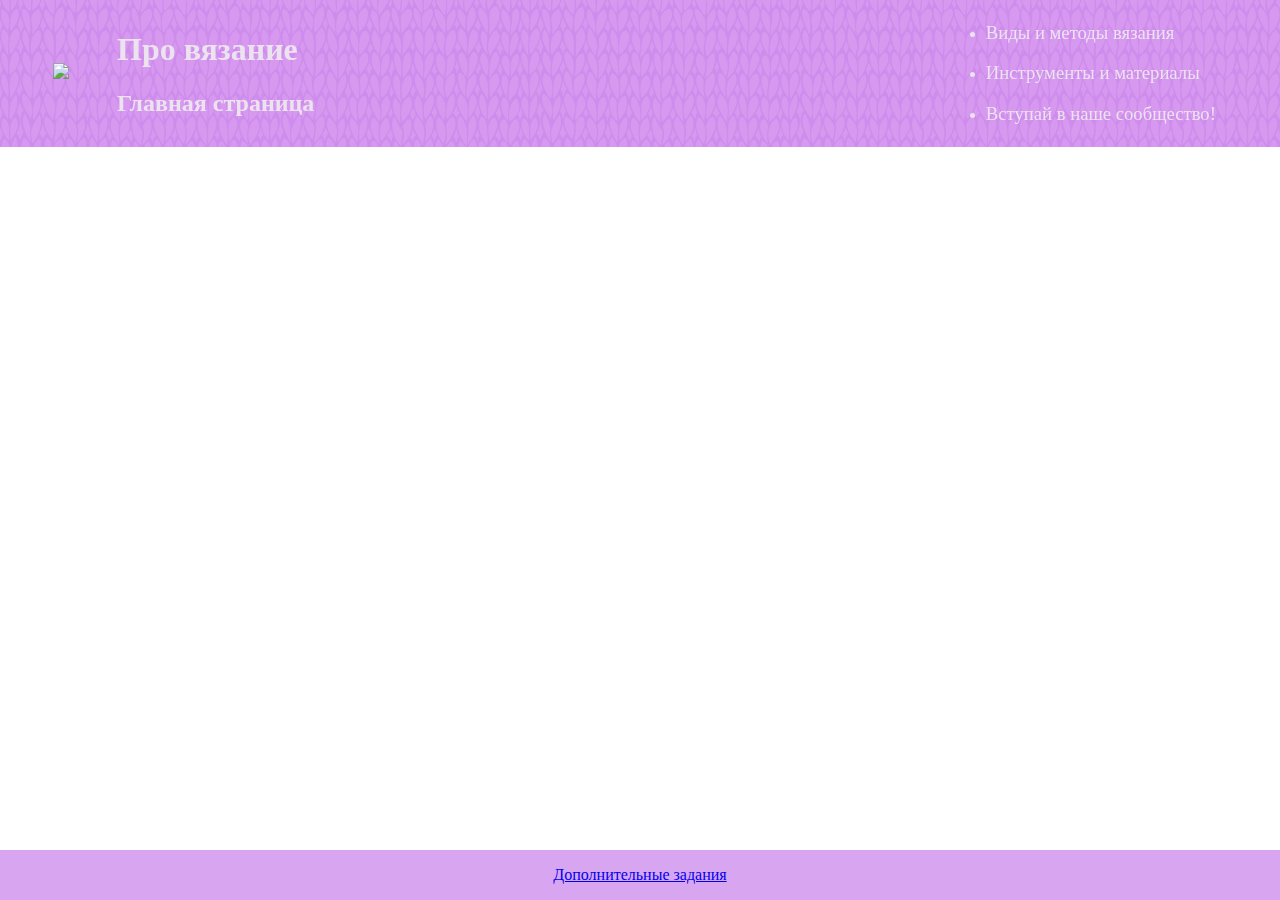
==== cw_1/website/main/index.html @ 221915cd "оформление подвала + изменила цвет" ====
<!DOCTYPE html>
<html lang="en">
<head>
    <meta charset="UTF-8">
    <link rel="stylesheet" href="../css/style.css">
    <title>knit n crochet</title>
</head>
<body>
<div class="header">
    <table class="header">
        <tbody >
<tr id="head">
<td width="110px">
    <a href="../main/index.html"><img id="icon" src="../pic/icon.png" width="90px"></a>
</td>
<td width="65%">
    <h1>Про вязание</h1>
    <h2>Главная страница</h2>
</td>
<td>
    <ul>
        <li><a href="../main/methods.html" class="header_link"><p>Виды и методы вязания</p></a></li>
		<li><a href="../main/materials.html" class="header_link"><p>Инструменты и материалы</p></a></li>
        <li><a href="../main/form.html" class="header_link"><p>Вступай в наше сообщество!</p></a></li>
    </ul>
</td>
</tr>
</tbody>
</table>
</div>

<div class="footer">
    <a href="extratask.html" class="footer_link"><p>Дополнительные задания</p></a>
</div>
</body>
</html>
---- cw_1/website/css/style.css ----
.header {
    position: fixed;
    top: 0;
    width: 100%;
    background: url(../pic/background.png);
    color: #ebe3ee;
    height: 133px;
}
.header_link {
    color: #ebe3ee;
    text-decoration: none;
    font-size:14pt;
}
.header_link:visited {
    text-decoration: none;
    color: #ebe3ee;
}
.header_link:hover {
    color: white;
    text-decoration: none;
    font-size:15pt;
}
.header_link:active {
    text-decoration: none;
    color: #4a1060;
}
.footer_link: {
    color: #a126c6;
    text-decoration: none;
}
#icon {
    padding: 10px;
    padding-right: 20px;
    padding-left: 50px;
}
.content {
    margin-left: 230px;
    margin-top: 133px;
}
body {
    display: block;
    margin: 0px;
}
.footer {
   position: fixed;
   left: 0;
   bottom: 0;
   width: 100%;
   background-color: #d8a5f0;
   text-align: center;
}
.nav {
    top: 133px;
	padding-bottom: 10010px;
	margin-bottom: -10000px;
	float: left;
	width: 230px;
	position: fixed;
	background: #eee;
}
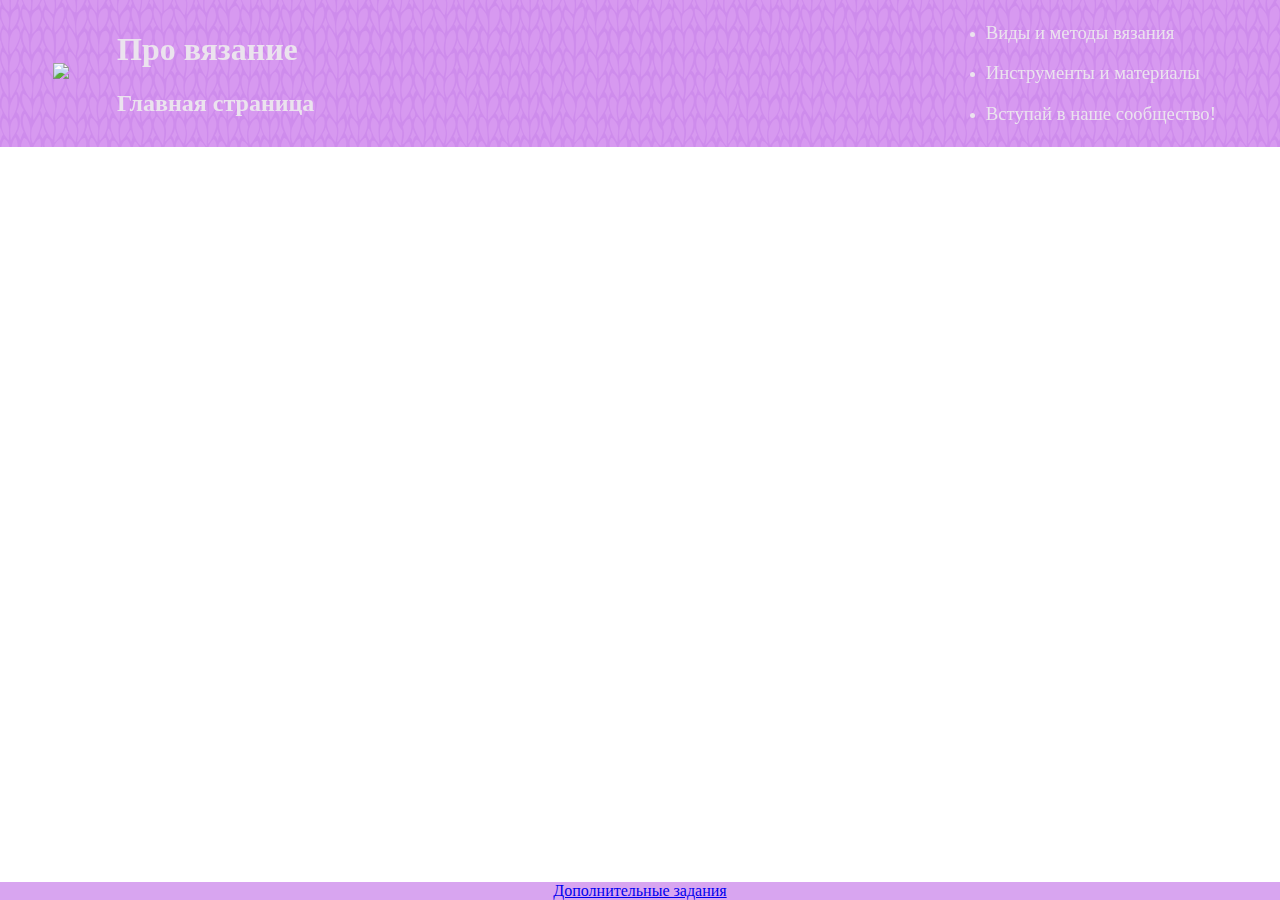
==== commit f11296f7: "исправляю ошибки х2" ====
--- a/cw_1/website/main/index.html
+++ b/cw_1/website/main/index.html
@@ -29,8 +29,10 @@
 </table>
 </div>
 
+
+
 <div class="footer">
-    <a href="extratask.html" class="footer_link"><p>Дополнительные задания</p></a>
+    <a href="extratask.html" class="footer_link">Дополнительные задания</a>
 </div>
 </body>
 </html>--- a/cw_1/website/css/style.css
+++ b/cw_1/website/css/style.css
@@ -20,11 +20,11 @@
     text-decoration: none;
     font-size:15pt;
 }
-.header_link:active {
+.footer_link:active {
+    color: #a126c6;
     text-decoration: none;
-    color: #4a1060;
 }
-.footer_link: {
+.footer_link:visited {
     color: #a126c6;
     text-decoration: none;
 }
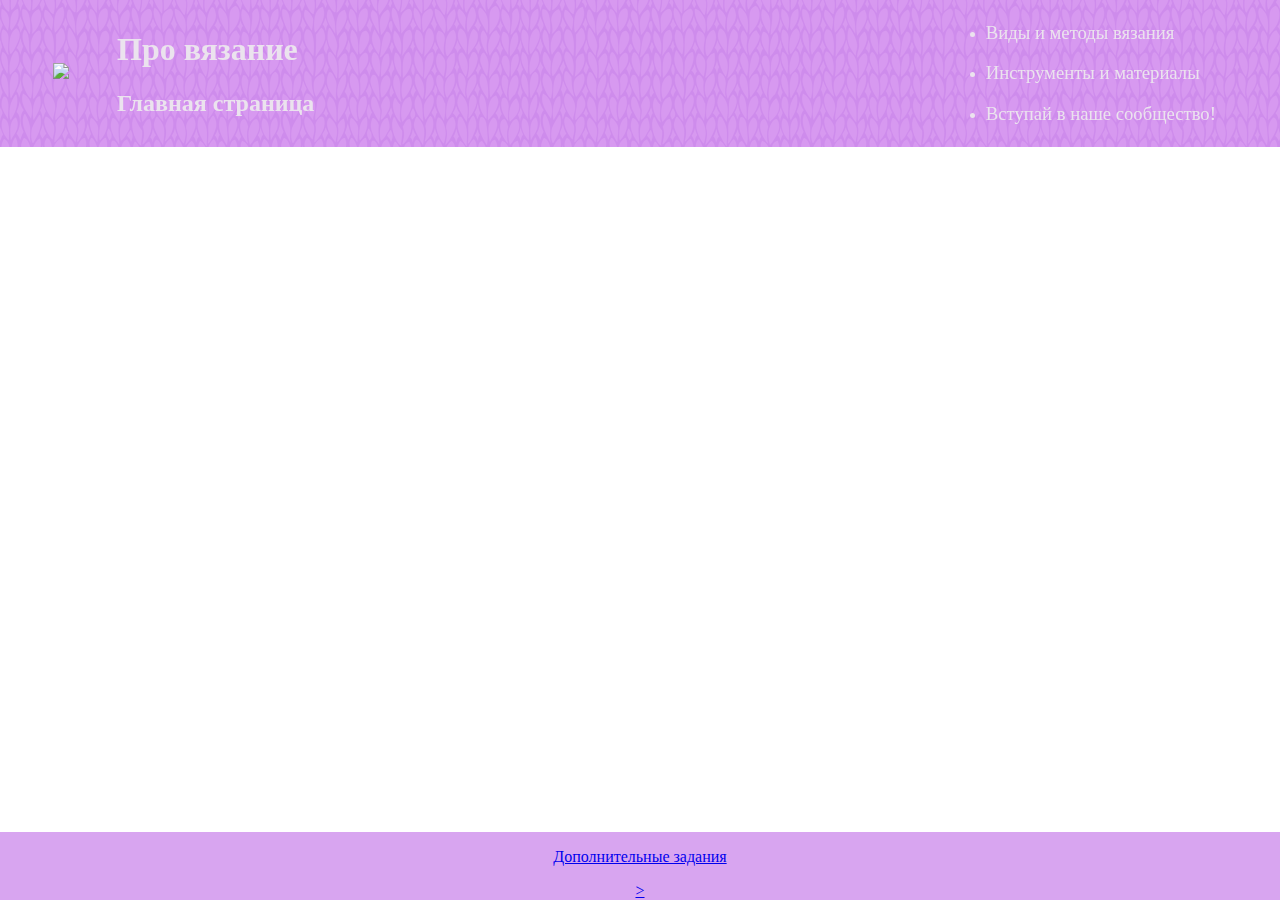
==== commit b28bdd14: "в поисках ошибки x2" ====
--- a/cw_1/website/main/index.html
+++ b/cw_1/website/main/index.html
@@ -32,7 +32,7 @@
 
 
 <div class="footer">
-    <a href="extratask.html" class="footer_link">Дополнительные задания</a>
+    <a href="../main/extratask.html" class="footer_link"><p>Дополнительные задания</p>></a>
 </div>
 </body>
 </html>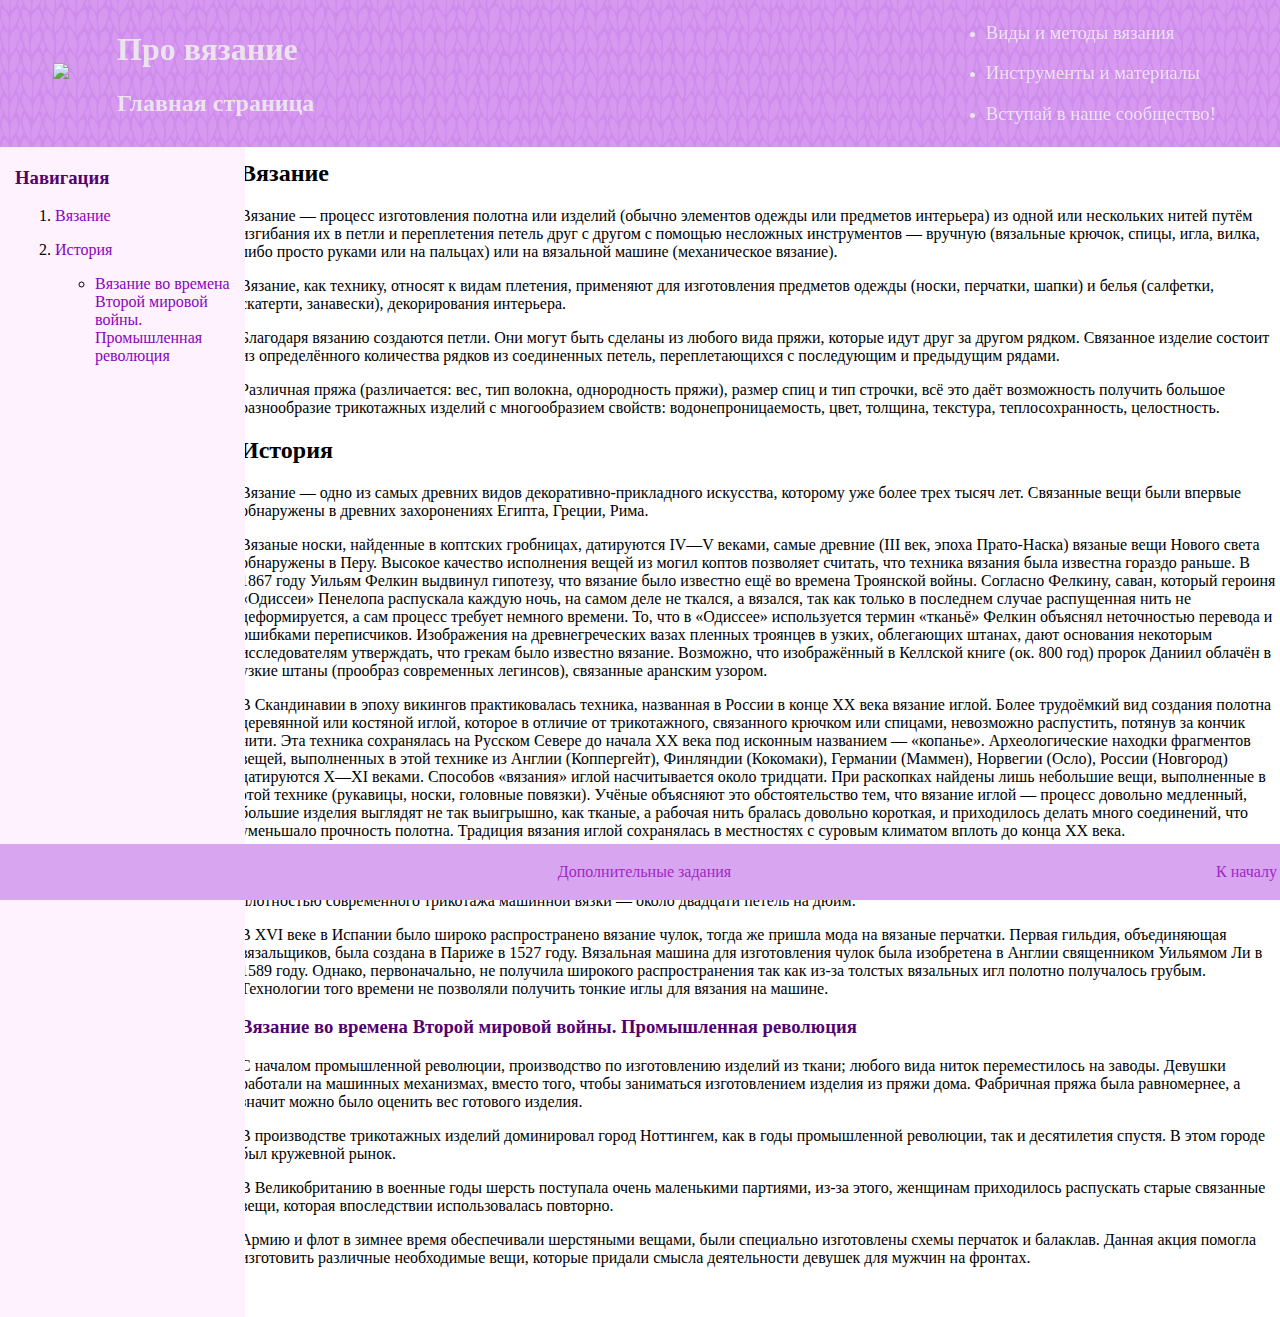
==== commit fb3f261c: "навигация на основных страницах" ====
--- a/cw_1/website/main/index.html
+++ b/cw_1/website/main/index.html
@@ -28,11 +28,72 @@
 </tbody>
 </table>
 </div>
-
-
-
+<div class="nav"><h3>Навигация</h3>
+    <ol>
+        <li><a href="#top" class="nav_link" target="_self"><p>Вязание</p></a></li>
+        <li>
+            <a href="#head2" class="nav_link" target="_self"><p>История</p></a>
+        <ul>
+            <li>
+                <a href="#head3" class="nav_link" target="_self"><p>Вязание во времена Второй мировой войны. Промышленная революция</p></a>
+            </li>
+        </ul>
+        </li>
+    </ol>
+</div>
+<div class="content">
+<h2>Вязание</h2>
+    <p>
+        Вязание — процесс изготовления полотна или изделий (обычно элементов одежды или предметов интерьера) из одной или нескольких нитей путём изгибания их в петли и пе­ре­пле­тения петель друг с другом с помощью несложных инструментов — вручную (вязальные крючок, спицы, игла, вилка, либо просто руками или на пальцах) или на вязальной машине (механическое вязание).
+    </p>
+    <p>
+        Вязание, как технику, относят к видам плетения, применяют для изготовления предметов одежды (носки, перчатки, шапки) и белья (салфетки, скатерти, занавески), декорирования интерьера.
+    </p>
+    <p>
+        Благодаря вязанию создаются петли. Они могут быть сделаны из любого вида пряжи, которые идут друг за другом рядком. Связанное изделие состоит из определённого количества рядков из соединенных петель, переплетающихся с последующим и предыдущим рядами.
+    </p>
+    <p>
+        Различная пряжа (различается: вес, тип волокна, однородность пряжи), размер спиц и тип строчки, всё это даёт возможность получить большое разнообразие трикотажных изделий с многообразием свойств: водонепроницаемость, цвет, толщина, текстура, теплосохранность, целостность.
+    </p>
+<h2><a id="head2">История</a></h2>
+    <p>
+        Вязание — одно из самых древних видов декоративно-прикладного искусства, которому уже более трех тысяч лет. Связанные вещи были впервые обнаружены в древних захоронениях Египта, Греции, Рима.
+    </p>
+    <p>
+        Вязаные носки, найденные в коптских гробницах, датируются IV—V веками, самые древние (III век, эпоха Прато-Наска) вязаные вещи Нового света обнаружены в Перу. Высокое качество исполнения вещей из могил коптов позволяет считать, что техника вязания была известна гораздо раньше. В 1867 году Уильям Фелкин выдвинул гипотезу, что вязание было известно ещё во времена Троянской войны. Согласно Фелкину, саван, который героиня «Одиссеи» Пенелопа распускала каждую ночь, на самом деле не ткался, а вязался, так как только в последнем случае распущенная нить не деформируется, а сам процесс требует немного времени. То, что в «Одиссее» используется термин «тканьё» Фелкин объяснял неточностью перевода и ошибками переписчиков. Изображения на древнегреческих вазах пленных троянцев в узких, облегающих штанах, дают основания некоторым исследователям утверждать, что грекам было известно вязание. Возможно, что изображённый в Келлской книге (ок. 800 год) пророк Даниил облачён в узкие штаны (прообраз современных легинсов), связанные аранским узором.
+    </p>
+    <p>
+        В Скандинавии в эпоху викингов практиковалась техника, названная в России в конце XX века вязание иглой. Более трудоёмкий вид создания полотна деревянной или костяной иглой, которое в отличие от трикотажного, связанного крючком или спицами, невозможно распустить, потянув за кончик нити. Эта техника сохранялась на Русском Севере до начала XX века под исконным названием — «копанье». Археологические находки фрагментов вещей, выполненных в этой технике из Англии (Коппергейт), Финляндии (Кокомаки), Германии (Маммен), Норвегии (Осло), России (Новгород) датируются X—XI веками. Способов «вязания» иглой насчитывается около тридцати. При раскопках найдены лишь небольшие вещи, выполненные в этой технике (рукавицы, носки, головные повязки). Учёные объясняют это обстоятельство тем, что вязание иглой — процесс довольно медленный, большие изделия выглядят не так выигрышно, как тканые, а рабочая нить бралась довольно короткая, и приходилось делать много соединений, что уменьшало прочность полотна. Традиция вязания иглой сохранялась в местностях с суровым климатом вплоть до конца XX века.
+    </p>
+    <p>
+        В центральной и южной Европе искусство вязания возродилось в XIII веке. В гробницах принцев из рода де ла Серда в аббатстве Санта-Мария-ла-Реаль-де-Лас-Хюлгас обнаружены вязаные из шёлковых нитей перчатки и наволочки. Причём плотность вязаного полотна наволочек сравнима с плотностью современного трикотажа машинной вязки — около двадцати петель на дюйм.
+    </p>
+    <p>
+        В XVI веке в Испании было широко распространено вязание чулок, тогда же пришла мода на вязаные перчатки. Первая гильдия, объединяющая вязальщиков, была создана в Париже в 1527 году. Вязальная машина для изготовления чулок была изобретена в Англии священником Уильямом Ли в 1589 году. Однако, первоначально, не получила широкого распространения так как из-за толстых вязальных игл полотно получалось грубым. Технологии того времени не позволяли получить тонкие иглы для вязания на машине.
+    </p>
+<h3><a id="head3">Вязание во времена Второй мировой войны. Промышленная революция</a></h3>
+    <p>
+        С началом промышленной революции, производство по изготовлению изделий из ткани; любого вида ниток переместилось на заводы. Девушки работали на машинных механизмах, вместо того, чтобы заниматься изготовлением изделия из пряжи дома. Фабричная пряжа была равномернее, а значит можно было оценить вес готового изделия.
+    </p>
+    <p>
+        В производстве трикотажных изделий доминировал город Ноттингем, как в годы промышленной революции, так и десятилетия спустя. В этом городе был кружевной рынок.
+    </p>
+    <p>
+        В Великобританию в военные годы шерсть поступала очень маленькими партиями, из-за этого, женщинам приходилось распускать старые связанные вещи, которая впоследствии использовалась повторно.
+    </p>
+    <p>
+        Армию и флот в зимнее время обеспечивали шерстяными вещами, были специально изготовлены схемы перчаток и балаклав. Данная акция помогла изготовить различные необходимые вещи, которые придали смысла деятельности девушек для мужчин на фронтах.
+    </p>
+</div>
 <div class="footer">
-    <a href="../main/extratask.html" class="footer_link"><p>Дополнительные задания</p>></a>
+    <table>
+        <td align="right" width="800px">
+            <a href="extratask.html" class="footer_link"><p>Дополнительные задания</p></a>
+        </td>
+        <td align="right" width="600px">
+            <a href="#top" class="footer_link"><p>К началу</p></a>
+        </td>
+    </table>
 </div>
 </body>
 </html>--- a/cw_1/website/css/style.css
+++ b/cw_1/website/css/style.css
@@ -5,27 +5,23 @@
     background: url(../pic/background.png);
     color: #ebe3ee;
     height: 133px;
+    z-index: 999;
 }
-.header_link {
+.header_link:any-link  {
     color: #ebe3ee;
     text-decoration: none;
     font-size:14pt;
 }
-.header_link:visited {
-    text-decoration: none;
-    color: #ebe3ee;
-}
 .header_link:hover {
     color: white;
-    text-decoration: none;
     font-size:15pt;
 }
-.footer_link:active {
+.footer_link:any-link {
     color: #a126c6;
     text-decoration: none;
 }
-.footer_link:visited {
-    color: #a126c6;
+.nav_link:any-link {
+    color: #8a02bd;
     text-decoration: none;
 }
 #icon {
@@ -33,9 +29,14 @@
     padding-right: 20px;
     padding-left: 50px;
 }
+h3{
+    color: #520370;
+}
 .content {
-    margin-left: 230px;
-    margin-top: 133px;
+    margin-left: 240px;
+    margin-top: 160px;
+    margin-bottom: 50px;
+    accent-color: #b22af2;
 }
 body {
     display: block;
@@ -52,9 +53,11 @@
 .nav {
     top: 133px;
 	padding-bottom: 10010px;
+	padding-left: 15px;
+	padding-top: 15px;
 	margin-bottom: -10000px;
 	float: left;
 	width: 230px;
 	position: fixed;
-	background: #eee;
+	background: #fef2fe;
 }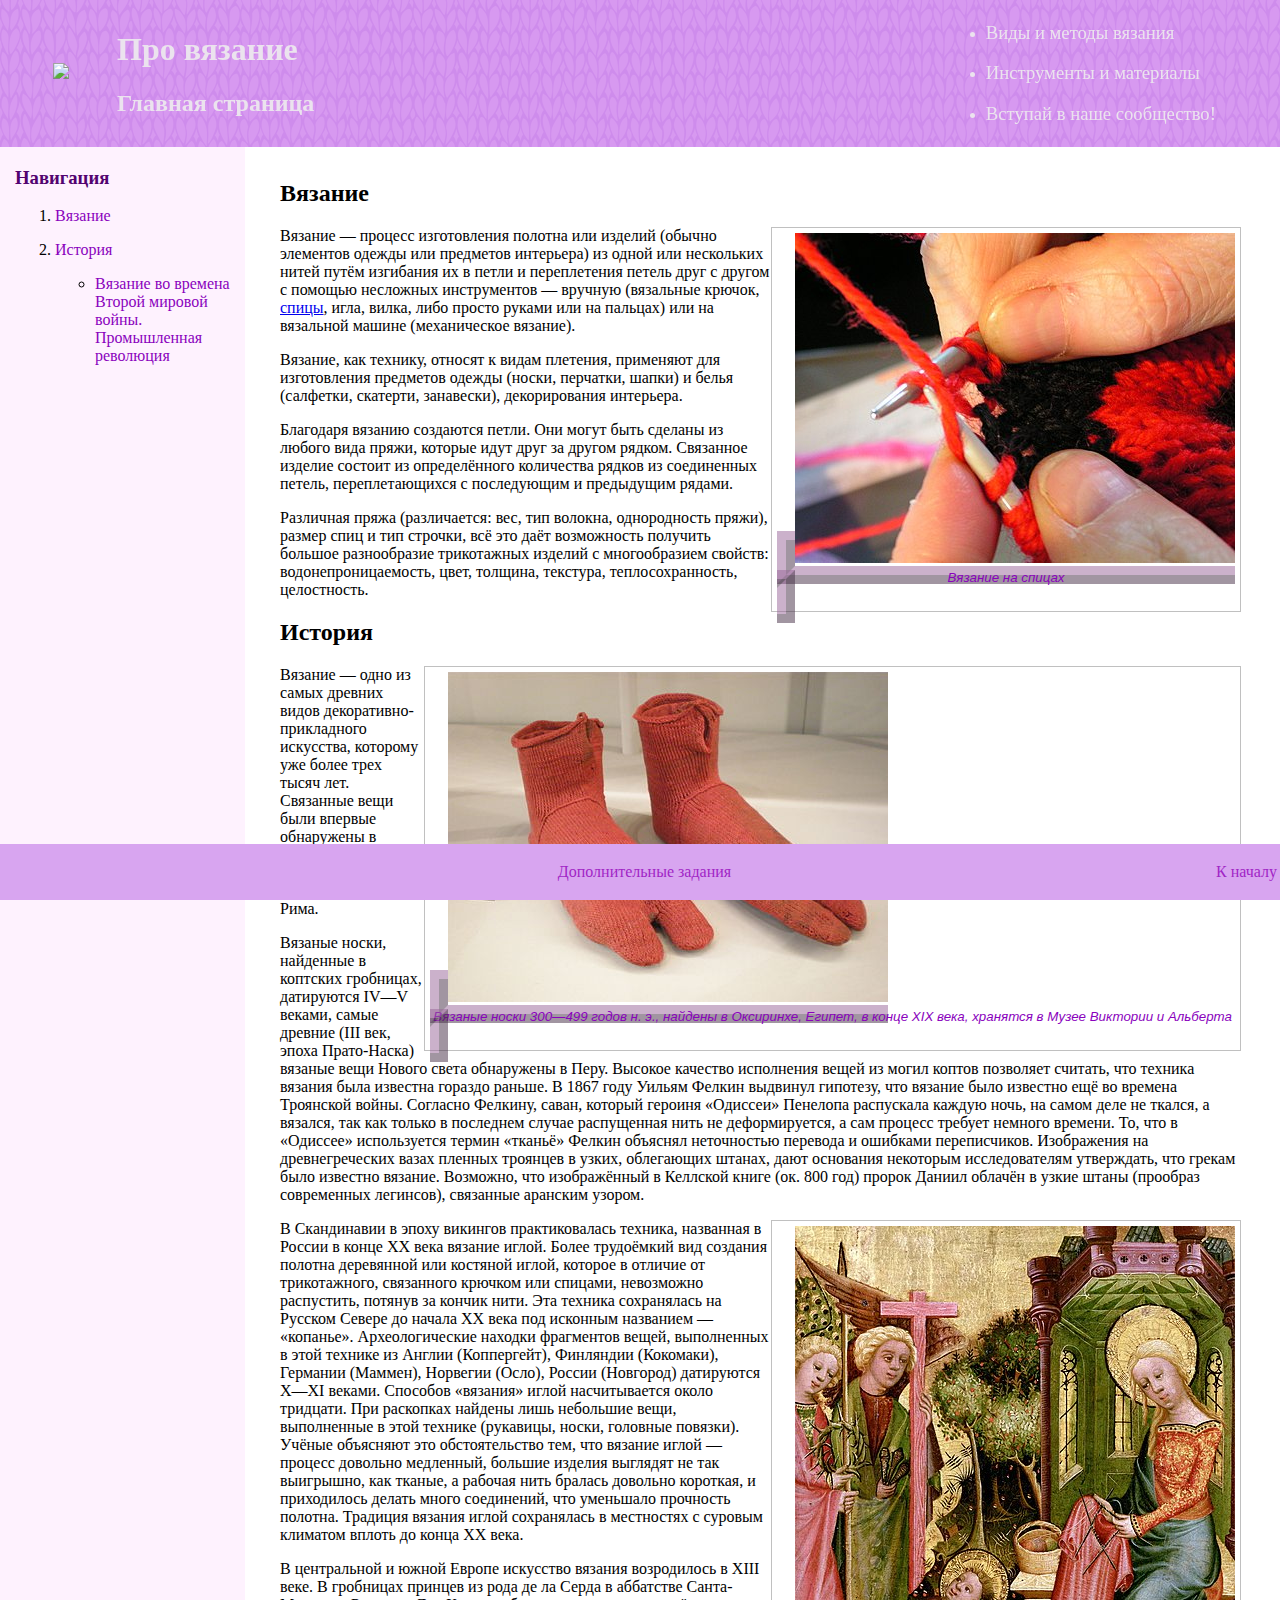
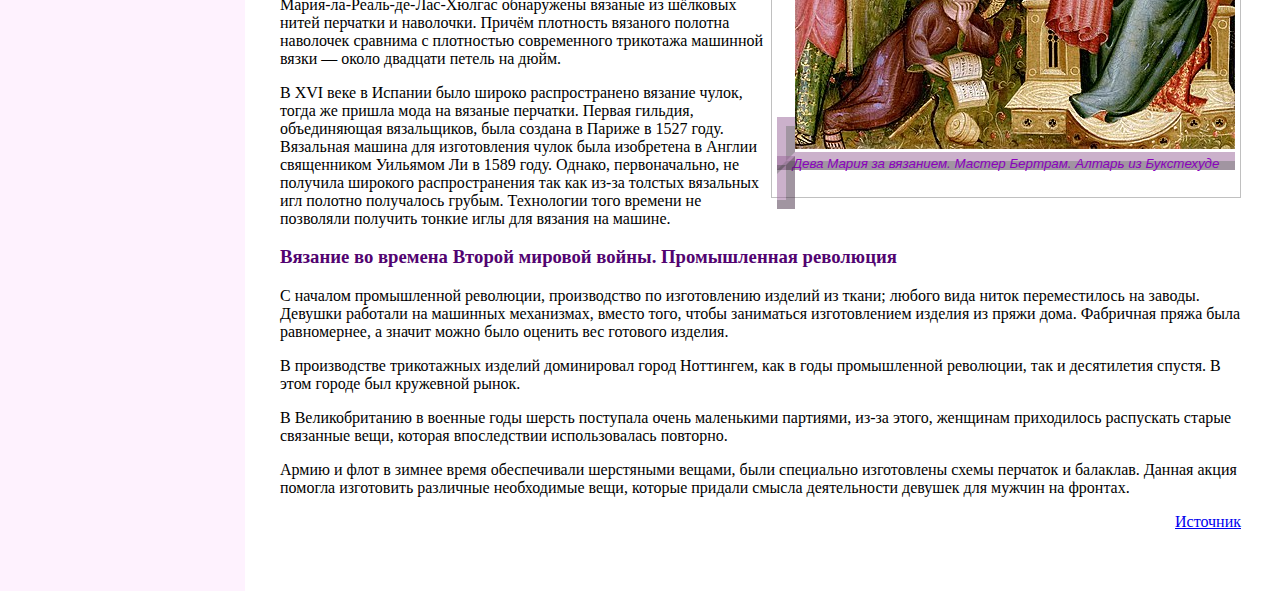
==== commit 1c391c53: "добавила картинки" ====
--- a/cw_1/website/main/index.html
+++ b/cw_1/website/main/index.html
@@ -44,7 +44,8 @@
 <div class="content">
 <h2>Вязание</h2>
     <p>
-        Вязание — процесс изготовления полотна или изделий (обычно элементов одежды или предметов интерьера) из одной или нескольких нитей путём изгибания их в петли и пе­ре­пле­тения петель друг с другом с помощью несложных инструментов — вручную (вязальные крючок, спицы, игла, вилка, либо просто руками или на пальцах) или на вязальной машине (механическое вязание).
+        <figure><span class="content_img"><img src="../pic/ind1.jpg" title="Вязание"><figcaption>Вязание на спицах</figcaption></span></figure>
+        Вязание — процесс изготовления полотна или изделий (обычно элементов одежды или предметов интерьера) из одной или нескольких нитей путём изгибания их в петли и переплетения петель друг с другом с помощью несложных инструментов — вручную (вязальные крючок, <a href="https://creveezo.github.io/cw_1/website/main/materials.html#head2_1">спицы</a>, игла, вилка, либо просто руками или на пальцах) или на вязальной машине (механическое вязание).
     </p>
     <p>
         Вязание, как технику, относят к видам плетения, применяют для изготовления предметов одежды (носки, перчатки, шапки) и белья (салфетки, скатерти, занавески), декорирования интерьера.
@@ -57,12 +58,14 @@
     </p>
 <h2><a id="head2">История</a></h2>
     <p>
+        <figure><span class="content_img"><img src="../pic/ind2.jpg" title="Выглядят, конечно, странно"><figcaption>Вязаные носки 300—499 годов н. э., найдены в Оксиринхе, Египет, в конце XIX века, хранятся в Музее Виктории и Альберта</figcaption></span></figure>
         Вязание — одно из самых древних видов декоративно-прикладного искусства, которому уже более трех тысяч лет. Связанные вещи были впервые обнаружены в древних захоронениях Египта, Греции, Рима.
     </p>
     <p>
         Вязаные носки, найденные в коптских гробницах, датируются IV—V веками, самые древние (III век, эпоха Прато-Наска) вязаные вещи Нового света обнаружены в Перу. Высокое качество исполнения вещей из могил коптов позволяет считать, что техника вязания была известна гораздо раньше. В 1867 году Уильям Фелкин выдвинул гипотезу, что вязание было известно ещё во времена Троянской войны. Согласно Фелкину, саван, который героиня «Одиссеи» Пенелопа распускала каждую ночь, на самом деле не ткался, а вязался, так как только в последнем случае распущенная нить не деформируется, а сам процесс требует немного времени. То, что в «Одиссее» используется термин «тканьё» Фелкин объяснял неточностью перевода и ошибками переписчиков. Изображения на древнегреческих вазах пленных троянцев в узких, облегающих штанах, дают основания некоторым исследователям утверждать, что грекам было известно вязание. Возможно, что изображённый в Келлской книге (ок. 800 год) пророк Даниил облачён в узкие штаны (прообраз современных легинсов), связанные аранским узором.
     </p>
     <p>
+        <figure><span class="content_img"><img src="../pic/ind3.jpg"><figcaption>Дева Мария за вязанием. Мастер Бертрам. Алтарь из Букстехуде</figcaption></span></figure>
         В Скандинавии в эпоху викингов практиковалась техника, названная в России в конце XX века вязание иглой. Более трудоёмкий вид создания полотна деревянной или костяной иглой, которое в отличие от трикотажного, связанного крючком или спицами, невозможно распустить, потянув за кончик нити. Эта техника сохранялась на Русском Севере до начала XX века под исконным названием — «копанье». Археологические находки фрагментов вещей, выполненных в этой технике из Англии (Коппергейт), Финляндии (Кокомаки), Германии (Маммен), Норвегии (Осло), России (Новгород) датируются X—XI веками. Способов «вязания» иглой насчитывается около тридцати. При раскопках найдены лишь небольшие вещи, выполненные в этой технике (рукавицы, носки, головные повязки). Учёные объясняют это обстоятельство тем, что вязание иглой — процесс довольно медленный, большие изделия выглядят не так выигрышно, как тканые, а рабочая нить бралась довольно короткая, и приходилось делать много соединений, что уменьшало прочность полотна. Традиция вязания иглой сохранялась в местностях с суровым климатом вплоть до конца XX века.
     </p>
     <p>
@@ -84,6 +87,9 @@
     <p>
         Армию и флот в зимнее время обеспечивали шерстяными вещами, были специально изготовлены схемы перчаток и балаклав. Данная акция помогла изготовить различные необходимые вещи, которые придали смысла деятельности девушек для мужчин на фронтах.
     </p>
+<p align="right">
+    <a href="https://ru.wikipedia.org/wiki/%D0%92%D1%8F%D0%B7%D0%B0%D0%BD%D0%B8%D0%B5" target="_blank">Источник</a>
+</p>
 </div>
 <div class="footer">
     <table>
--- a/cw_1/website/css/style.css
+++ b/cw_1/website/css/style.css
@@ -33,10 +33,26 @@
     color: #520370;
 }
 .content {
-    margin-left: 240px;
-    margin-top: 160px;
-    margin-bottom: 50px;
+    margin-left: 280px;
+    margin-right: 39px;
+    padding-top: 160px;
+    margin-bottom: 60px;
     accent-color: #b22af2;
+}
+figure {
+    border: thin #c0c0c0 solid;
+    padding: 5px;
+    margin: auto;
+    float: right;
+}
+span.content_img {
+border: 5mm ridge rgba(153, 102, 153, .5);
+}
+figcaption {
+    color: #8a02bd;
+    font: italic smaller sans-serif;
+    padding: 3px;
+    text-align: center;
 }
 body {
     display: block;
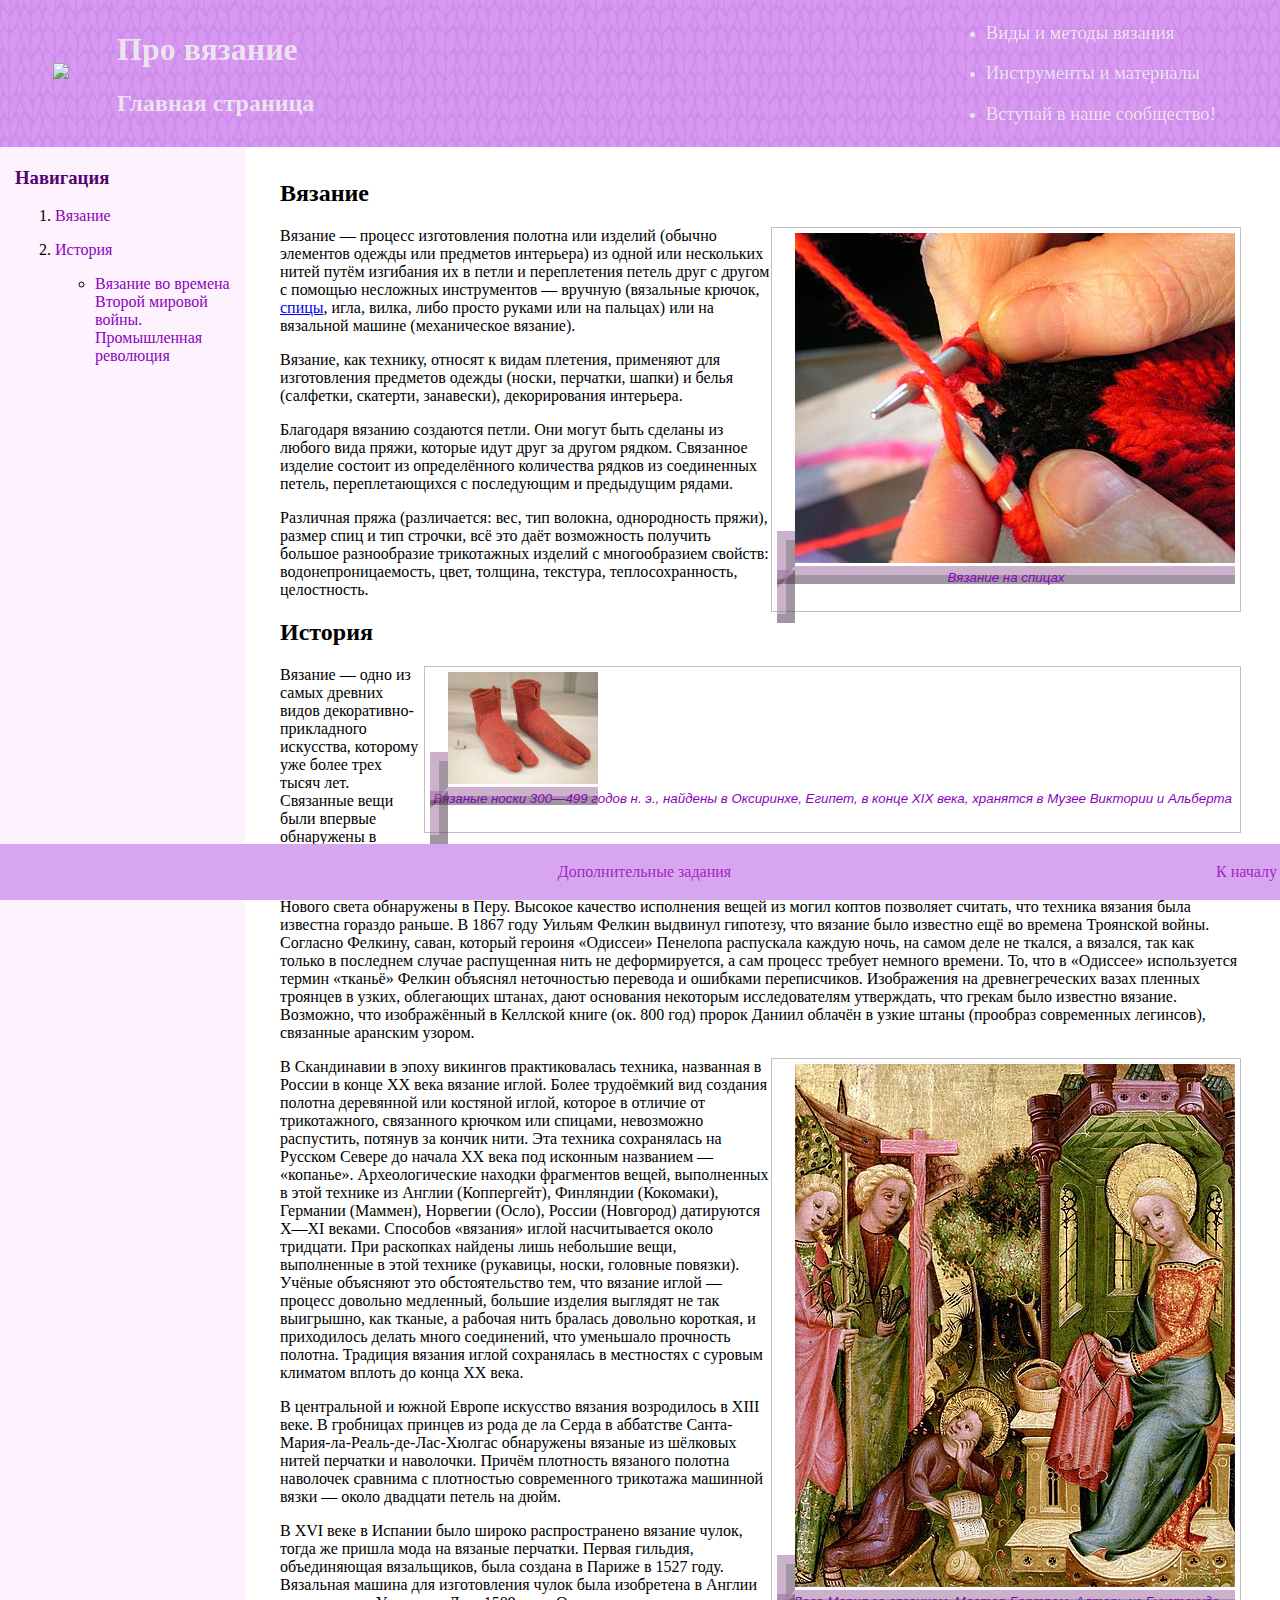
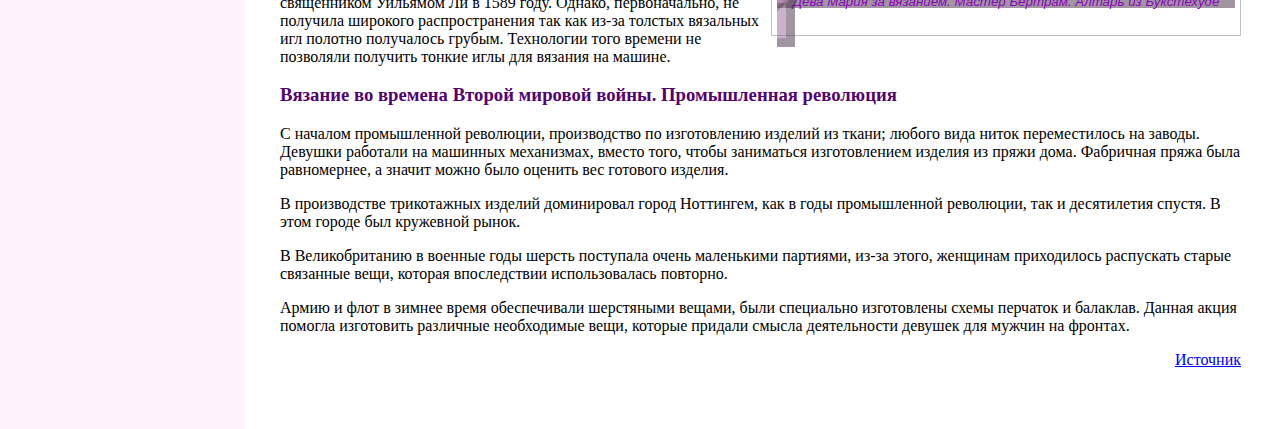
==== commit 1c237503: "попытка решить проблему" ====
--- a/cw_1/website/main/index.html
+++ b/cw_1/website/main/index.html
@@ -58,7 +58,7 @@
     </p>
 <h2><a id="head2">История</a></h2>
     <p>
-        <figure><span class="content_img"><img src="../pic/ind2.jpg" title="Выглядят, конечно, странно"><figcaption>Вязаные носки 300—499 годов н. э., найдены в Оксиринхе, Египет, в конце XIX века, хранятся в Музее Виктории и Альберта</figcaption></span></figure>
+        <figure><span class="content_img"><img src="../pic/ind2.jpg" width="150px" title="Выглядят, конечно, странно"><figcaption>Вязаные носки 300—499 годов н. э., найдены в Оксиринхе, Египет, в конце XIX века, хранятся в Музее Виктории и Альберта</figcaption></span></figure>
         Вязание — одно из самых древних видов декоративно-прикладного искусства, которому уже более трех тысяч лет. Связанные вещи были впервые обнаружены в древних захоронениях Египта, Греции, Рима.
     </p>
     <p>
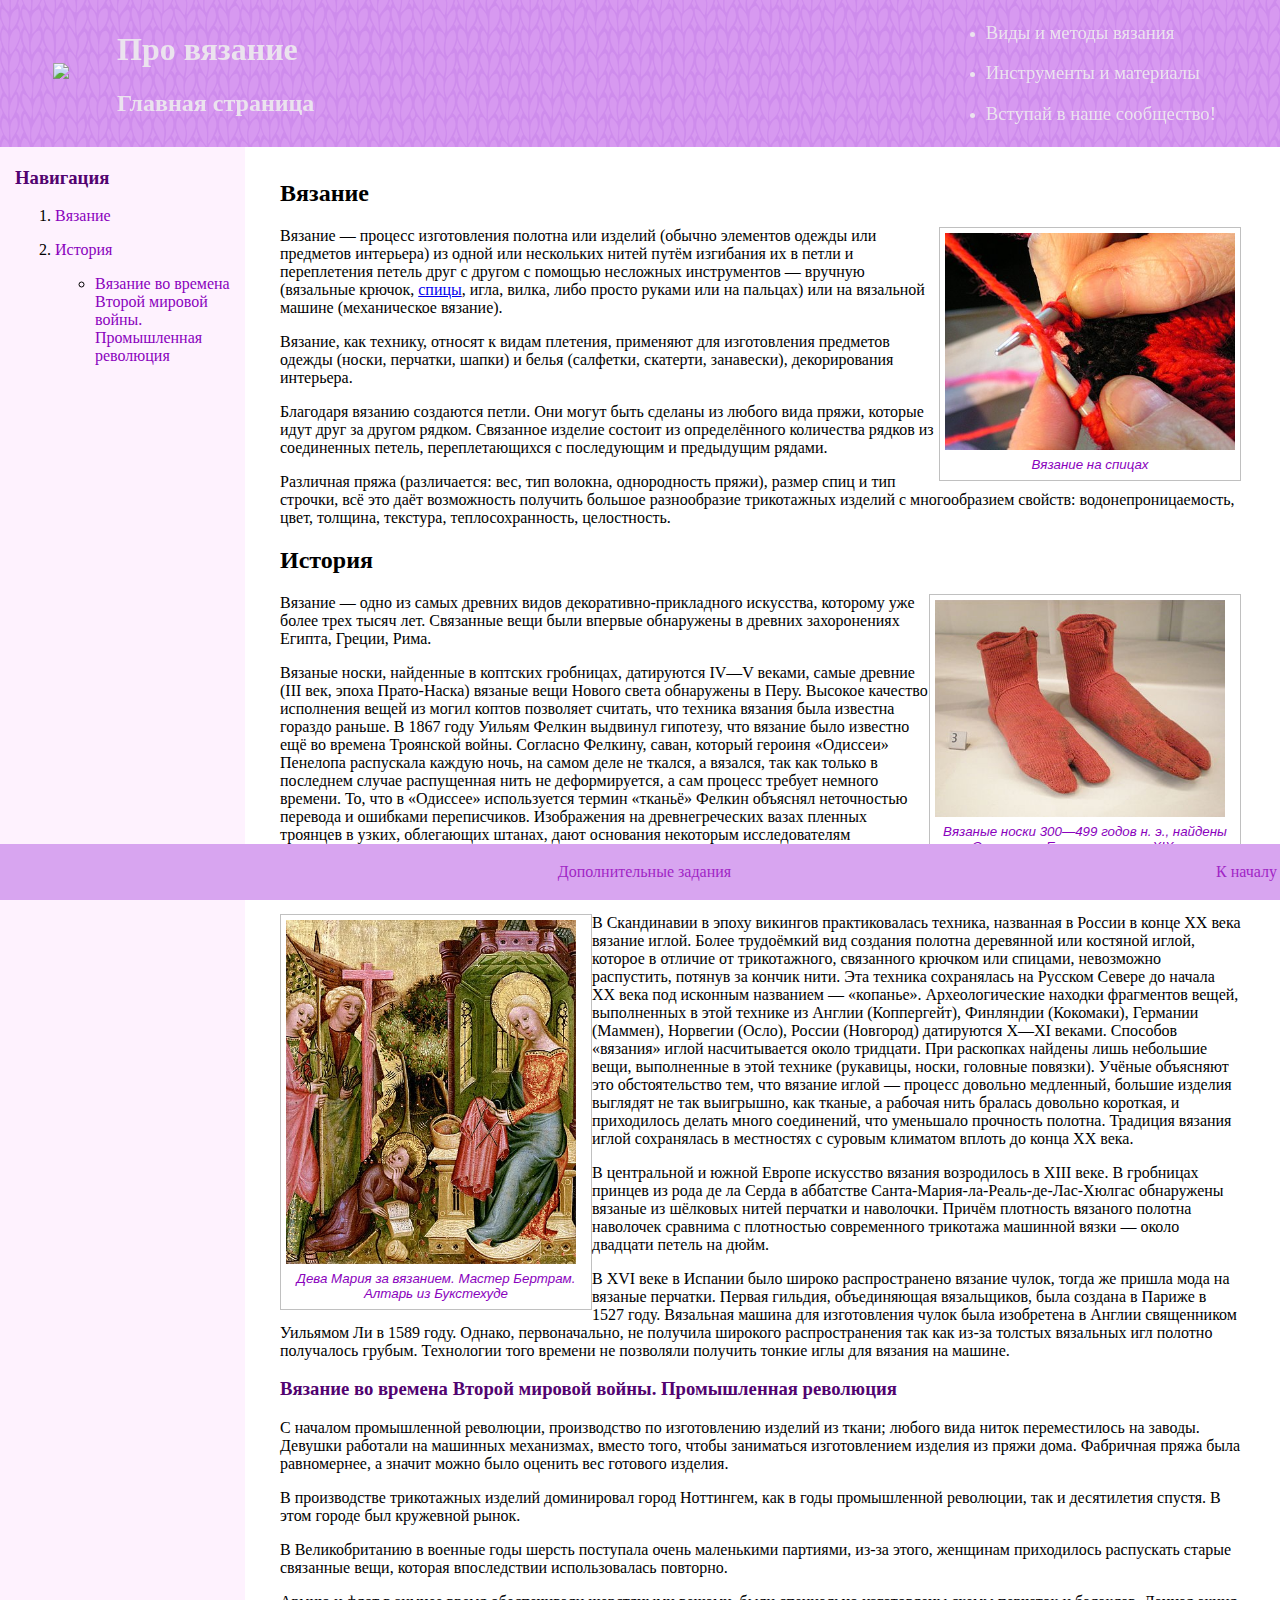
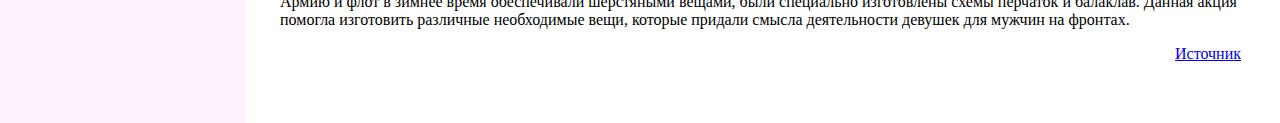
==== commit a0899ad3: "попытка решить проблему x4" ====
--- a/cw_1/website/main/index.html
+++ b/cw_1/website/main/index.html
@@ -44,7 +44,7 @@
 <div class="content">
 <h2>Вязание</h2>
     <p>
-        <figure><span class="content_img"><img src="../pic/ind1.jpg" title="Вязание"><figcaption>Вязание на спицах</figcaption></span></figure>
+        <figure><span class="content_img"><img src="../pic/ind1.jpg" width="290px" title="Вязание"><figcaption>Вязание на спицах</figcaption></span></figure>
         Вязание — процесс изготовления полотна или изделий (обычно элементов одежды или предметов интерьера) из одной или нескольких нитей путём изгибания их в петли и переплетения петель друг с другом с помощью несложных инструментов — вручную (вязальные крючок, <a href="https://creveezo.github.io/cw_1/website/main/materials.html#head2_1">спицы</a>, игла, вилка, либо просто руками или на пальцах) или на вязальной машине (механическое вязание).
     </p>
     <p>
@@ -58,14 +58,14 @@
     </p>
 <h2><a id="head2">История</a></h2>
     <p>
-        <figure><span class="content_img"><img src="../pic/ind2.jpg" width="150px" title="Выглядят, конечно, странно"><figcaption>Вязаные носки 300—499 годов н. э., найдены в Оксиринхе, Египет, в конце XIX века, хранятся в Музее Виктории и Альберта</figcaption></span></figure>
+        <figure><span class="content_img"><img src="../pic/ind2.jpg" width="290px" title="Выглядят, конечно, странно"><figcaption>Вязаные носки 300—499 годов н. э., найдены в Оксиринхе, Египет, в конце XIX века, хранятся в Музее Виктории и Альберта</figcaption></span></figure>
         Вязание — одно из самых древних видов декоративно-прикладного искусства, которому уже более трех тысяч лет. Связанные вещи были впервые обнаружены в древних захоронениях Египта, Греции, Рима.
     </p>
     <p>
         Вязаные носки, найденные в коптских гробницах, датируются IV—V веками, самые древние (III век, эпоха Прато-Наска) вязаные вещи Нового света обнаружены в Перу. Высокое качество исполнения вещей из могил коптов позволяет считать, что техника вязания была известна гораздо раньше. В 1867 году Уильям Фелкин выдвинул гипотезу, что вязание было известно ещё во времена Троянской войны. Согласно Фелкину, саван, который героиня «Одиссеи» Пенелопа распускала каждую ночь, на самом деле не ткался, а вязался, так как только в последнем случае распущенная нить не деформируется, а сам процесс требует немного времени. То, что в «Одиссее» используется термин «тканьё» Фелкин объяснял неточностью перевода и ошибками переписчиков. Изображения на древнегреческих вазах пленных троянцев в узких, облегающих штанах, дают основания некоторым исследователям утверждать, что грекам было известно вязание. Возможно, что изображённый в Келлской книге (ок. 800 год) пророк Даниил облачён в узкие штаны (прообраз современных легинсов), связанные аранским узором.
     </p>
     <p>
-        <figure><span class="content_img"><img src="../pic/ind3.jpg"><figcaption>Дева Мария за вязанием. Мастер Бертрам. Алтарь из Букстехуде</figcaption></span></figure>
+        <figure id="left"><span class="content_img"><img src="../pic/ind3.jpg" width="290px"><figcaption>Дева Мария за вязанием. Мастер Бертрам. Алтарь из Букстехуде</figcaption></span></figure>
         В Скандинавии в эпоху викингов практиковалась техника, названная в России в конце XX века вязание иглой. Более трудоёмкий вид создания полотна деревянной или костяной иглой, которое в отличие от трикотажного, связанного крючком или спицами, невозможно распустить, потянув за кончик нити. Эта техника сохранялась на Русском Севере до начала XX века под исконным названием — «копанье». Археологические находки фрагментов вещей, выполненных в этой технике из Англии (Коппергейт), Финляндии (Кокомаки), Германии (Маммен), Норвегии (Осло), России (Новгород) датируются X—XI веками. Способов «вязания» иглой насчитывается около тридцати. При раскопках найдены лишь небольшие вещи, выполненные в этой технике (рукавицы, носки, головные повязки). Учёные объясняют это обстоятельство тем, что вязание иглой — процесс довольно медленный, большие изделия выглядят не так выигрышно, как тканые, а рабочая нить бралась довольно короткая, и приходилось делать много соединений, что уменьшало прочность полотна. Традиция вязания иглой сохранялась в местностях с суровым климатом вплоть до конца XX века.
     </p>
     <p>
--- a/cw_1/website/css/style.css
+++ b/cw_1/website/css/style.css
@@ -29,6 +29,9 @@
     padding-right: 20px;
     padding-left: 50px;
 }
+#left {
+    float: left;
+}
 h3{
     color: #520370;
 }
@@ -44,9 +47,10 @@
     padding: 5px;
     margin: auto;
     float: right;
+    max-width: 300px;
 }
 span.content_img {
-border: 5mm ridge rgba(153, 102, 153, .5);
+    max-width: 300px;
 }
 figcaption {
     color: #8a02bd;
